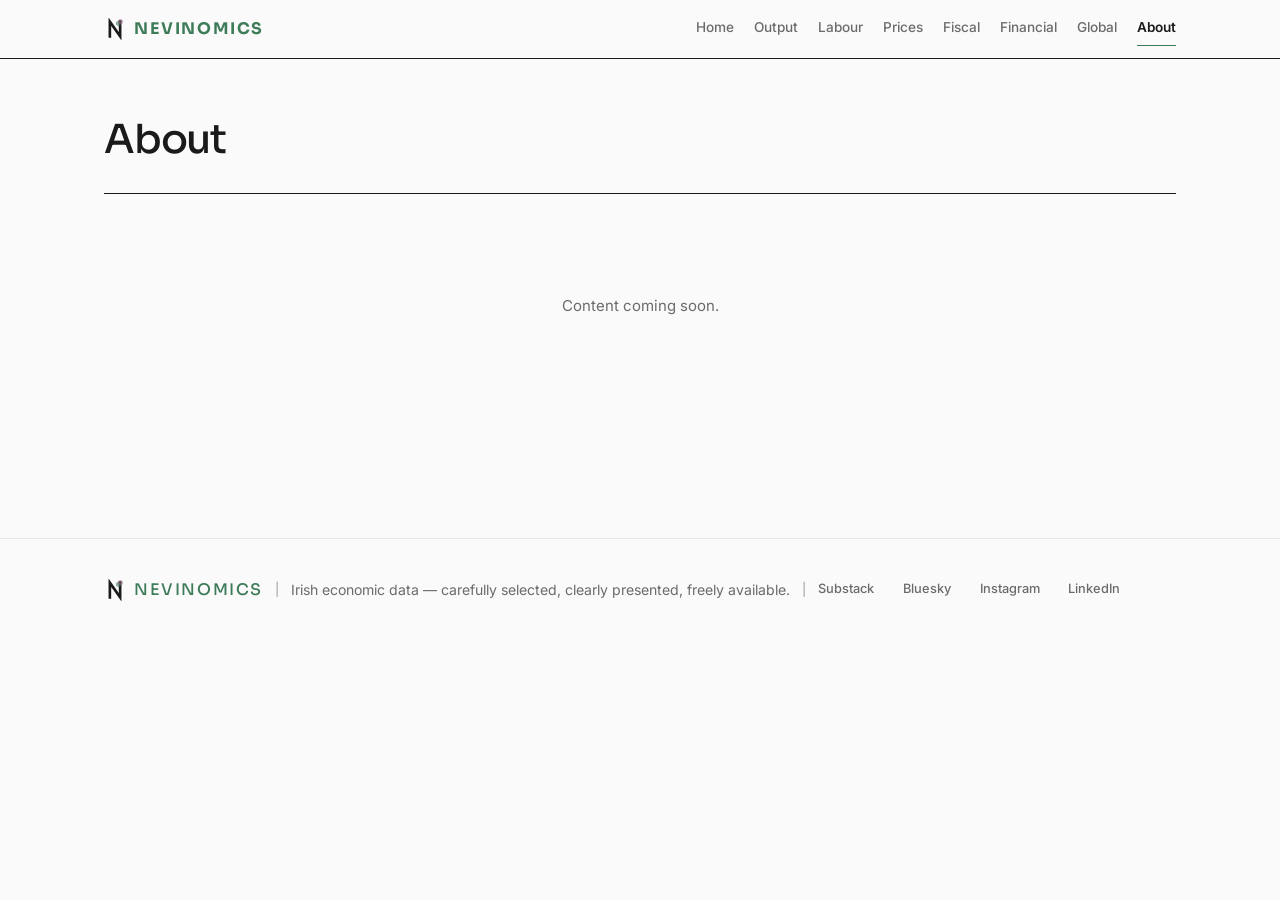
==== about.html @ d11573ce "Output table: opaque sticky first column (page bg + hairline edge) - scrolling text no longer shows " ====
<!DOCTYPE html>
<html lang="en">
<head>
  <meta charset="UTF-8">
  <meta name="viewport" content="width=device-width, initial-scale=1.0">
  <title>About — nevinomics</title>
  <link rel="preconnect" href="https://fonts.googleapis.com">
  <link rel="preconnect" href="https://fonts.gstatic.com" crossorigin>
  <link rel="stylesheet" href="https://fonts.googleapis.com/css2?family=Inter:wght@400;500;600&family=Sora:wght@500;600;700&display=swap">
  <link rel="stylesheet" href="style.css?v=12">
</head>
<body>
  <div class="page">
    <div class="page-head">
      <h1>About</h1>
    </div>

    <section class="card">
      <div class="coming-soon">
        <p>Content coming soon.</p>
      </div>
    </section>
  </div>

  <script src="nav.js?v=5"></script>
</body>
</html>
---- style.css ----
:root {
  --bg: #fafafa;
  --card: transparent;
  --text: #1a1a1a;
  --muted: #6b6b6b;
  --faint: #9a9a9a;
  --accent: #3E7C59;      /* spruce */
  --accent-2: #E8A33D;    /* marigold */
  --accent-3: #8C5A7A;    /* heather */
  --accent-4: #4A6FA5;    /* fjord */
  --negative: #8C5A7A;   /* heather - semantic negative */
  --border: #e8e8e8;
  --rule-strong: #1a1a1a;
  --ink: #1a1a1a;
  --shadow: none;
  --font-head: 'Sora', 'Space Grotesk', system-ui, sans-serif;
  --font-body: 'Inter', system-ui, sans-serif;
}

* { box-sizing: border-box; }

html { scroll-behavior: smooth; }

body {
  margin: 0;
  font-family: var(--font-body);
  background: var(--bg);
  color: var(--text);
  font-size: 15px;
  line-height: 1.6;
  -webkit-font-smoothing: antialiased;
}

.topbar {
  background: var(--bg);
  border-bottom: 1px solid var(--rule-strong);
  position: sticky;
  top: 0;
  z-index: 10;
}

.topbar-inner {
  max-width: 1120px;
  margin: 0 auto;
  padding: 0 1.5rem;
  display: flex;
  align-items: center;
  justify-content: space-between;
  gap: 1rem;
  flex-wrap: wrap;
}

.wordmark {
  font-family: var(--font-head);
  font-weight: 700;
  font-size: 1rem;
  color: var(--text);
  text-decoration: none;
  letter-spacing: 0.1em;
  text-transform: uppercase;
  padding: 1rem 0;
}

 .wordmark, .wordmark span { color: var(--accent); }

.wordmark .brand-mark {
  display: inline-block;
  vertical-align: middle;
  margin-right: 0.5rem;
  margin-top: -2px;
}
.wordmark em { color: var(--accent); font-style: normal; }

.site-nav { display: flex; gap: 0.15rem; flex-wrap: wrap; }

.site-nav a {
  text-decoration: none;
  color: var(--muted);
  font-size: 0.85rem;
  font-weight: 500;
  padding: 0.35rem 0;
  margin-left: 1.1rem;
  border-bottom: 1px solid transparent;
  transition: color 0.15s, border-color 0.15s;
}

.site-nav a:hover { color: var(--text); border-bottom-color: var(--text); }

.site-nav a.active { color: var(--text); font-weight: 600; border-bottom-color: var(--accent); }

.masthead {
  background: var(--bg);
  color: var(--text);
  padding: 4rem 1.5rem 3rem;
  border-bottom: 1px solid var(--rule-strong);
}

.masthead .inner {
  max-width: 1120px;
  margin: 0 auto;
}

.masthead .eyebrow {
  font-size: 0.8rem;
  letter-spacing: 0.14em;
  text-transform: uppercase;
  color: var(--faint);
  font-weight: 600;
  margin: 0 0 0.6rem;
}

.masthead h1 {
  font-family: var(--font-head);
  font-size: 2.6rem;
  font-weight: 700;
  letter-spacing: -0.025em;
  margin: 0 0 0.6rem;
  line-height: 1.05;
}

.masthead p {
  color: var(--muted);
  margin: 0;
  max-width: 640px;
  font-size: 1.05rem;
}

.masthead .big {
  font-family: var(--font-head);
  font-size: 4rem;
  font-weight: 500;
  letter-spacing: -0.03em;
  line-height: 1;
  margin: 0.9rem 0 0.4rem;
}

.masthead .big.up { color: var(--accent); }
.masthead .big.down { color: var(--negative); }
.masthead .big + .sub a { color: var(--accent); font-weight: 600; }

.page {
  max-width: 1120px;
  margin: 0 auto;
  padding: 2.4rem 1.5rem 3.5rem;
}

.page-head { margin-bottom: 2rem; }

.page-head h1 {
  font-family: var(--font-head);
  font-size: 2.5rem;
  font-weight: 500;
  margin: 1.4rem 0 0.35rem;
  letter-spacing: -0.03em;
  line-height: 1.05;
}
.page-head p { color: var(--muted); }

.page-head p { margin: 0; color: var(--muted); font-size: 1rem; }

.card {
  background: var(--card);
  border: 0;
  border-top: 1px solid var(--rule-strong);
  border-radius: 0;
  padding: 1.5rem 0 0.5rem;
  margin-bottom: 2.5rem;
}

.card-header {
  display: flex;
  justify-content: space-between;
  align-items: baseline;
  gap: 1rem;
}

.card-header h2 {
  margin: 0;
  font-size: 1.05rem;
  font-family: var(--font-head);
  font-weight: 600;
  letter-spacing: -0.01em;
}

.badge {
  font-size: 0.78rem;
  color: var(--faint);
  background: transparent;
  border: 0;
  border-radius: 0;
  padding: 0;
  white-space: nowrap;
  text-decoration: none;
  font-variant-numeric: tabular-nums;
  letter-spacing: 0.02em;
}

.badge.live { color: var(--muted); }

.kpis { display: flex; gap: 1rem; margin: 1.25rem 0; flex-wrap: wrap; }

.kpi {
  flex: 1 1 200px;
  background: transparent;
  border: 0;
  border-radius: 0;
  padding: 0.2rem 0;
  box-sizing: border-box;
}

.kpi .label {
  display: block;
  font-size: 0.72rem;
  color: var(--faint);
  text-transform: uppercase;
  letter-spacing: 0.05em;
  font-weight: 600;
}

.kpi .value {
  font-size: 1.5rem;
  font-weight: 500;
  margin-top: 0.15rem;
  font-family: var(--font-head);
  letter-spacing: -0.02em;
  font-variant-numeric: tabular-nums;
}

.value.up { color: var(--accent); }
.value.down { color: var(--negative); }

.chart-controls {
  display: flex;
  gap: 1.5rem;
  margin: 0.9rem 0 1rem;
  font-size: 0.86rem;
  color: var(--muted);
}

.chart-controls label { cursor: pointer; }
.chart-controls input { accent-color: var(--accent); }
.chart-wrap { position: relative; height: 400px; }

.chart-grid {
  display: flex;
  flex-wrap: wrap;
  gap: 1.5rem;
  margin-bottom: 1.5rem;
}

.chart-grid .card {
  flex: 1 1 420px;
  margin-bottom: 0;
  overflow: hidden;
  min-width: 0;
  box-sizing: border-box;
}
.kpi-strip-divider {
  flex-basis: 100%;
  height: 0;
  border-top: 1px solid var(--border);
  margin: 0.25rem 0;
}

.chart-grid .chart-wrap { height: 320px; }

.forecast-placeholder {
  display: flex;
  flex-direction: column;
  align-items: center;
  justify-content: center;
  text-align: center;
  height: 320px;
  border: 1px dashed var(--border);
  border-radius: 10px;
  color: var(--muted);
  background: var(--bg);
}

.forecast-placeholder h3 { font-family: var(--font-head); color: var(--text); margin: 0 0 0.4rem; }
.forecast-placeholder p { margin: 0.2rem 0; font-size: 0.85rem; }

.footnote { font-size: 0.78rem; color: var(--muted); margin: 1rem 0 0; }

.tiles {
  display: grid;
  grid-template-columns: repeat(auto-fill, minmax(260px, 1fr));
  gap: 1.5rem 3rem;
}

.tile {
  min-width: 0;
  display: flex;
  flex-direction: column;
  gap: 0.45rem;
  background: transparent;
  border: 0;
  border-top: 1px solid var(--rule-strong);
  border-radius: 0;
  padding: 1.2rem 0 0.5rem;
  text-decoration: none;
  color: var(--text);
  box-shadow: none;
  transition: border-color 0.15s;
}

.tile:hover { border-top-color: var(--accent); }

.tile h3 { margin: 0; font-size: 1.05rem; font-family: var(--font-head); font-weight: 600; }
.tile p { margin: 0; font-size: 0.86rem; color: var(--muted); flex: 1; }
.tile .badge { align-self: flex-start; }

.section-label {
  font-family: var(--font-head);
  font-size: 0.8rem;
  font-weight: 600;
  text-transform: uppercase;
  letter-spacing: 0.1em;
  color: var(--muted);
  margin: 2.2rem 0 1rem;
}

.coming-soon {
  display: flex;
  flex-direction: column;
  align-items: center;
  justify-content: center;
  text-align: center;
  padding: 4.5rem 1.5rem;
  color: var(--muted);
}

.coming-soon h2 { font-family: var(--font-head); color: var(--text); margin: 0 0 0.5rem; }
.coming-soon p { margin: 0.25rem 0; max-width: 480px; }
.coming-soon .badge { margin-top: 0.75rem; }

.site-footer {
  border-top: 1px solid var(--border);
  background: var(--card);
  margin-top: 2.5rem;
}

.site-footer .inner {
  max-width: 1120px;
  margin: 0 auto;
  padding: 1.35rem 1.5rem;
  font-size: 0.8rem;
  color: var(--muted);
  display: block;
  flex-wrap: wrap;
}

.site-footer a { color: var(--accent); text-decoration: none; font-weight: 500; }
.site-footer a:hover { text-decoration: underline; }

@media (max-width: 640px) {
  .chart-wrap { height: 300px; }
  .chart-controls { flex-direction: column; gap: 0.4rem; }
  .masthead h1 { font-size: 1.9rem; }
  .masthead .big { font-size: 2.8rem; }
  .kpi .value { font-size: 1.2rem; }
  .kpis { gap: 0.6rem; }
  .fy-val { font-size: 1.1rem; }
}

.data-table {
  width: 100%;
  border-collapse: collapse;
  font-size: 0.88rem;
  margin-top: 1rem;
}

.data-table th {
  text-align: right;
  font-size: 0.72rem;
  text-transform: uppercase;
  letter-spacing: 0.05em;
  color: var(--faint);
  font-weight: 600;
  padding: 0.5rem 0.75rem;
  border-bottom: 1px solid var(--rule-strong);
}

.data-table th:first-child { text-align: left; }

.data-table td {
  text-align: right;
  padding: 0.55rem 0.75rem;
  border-bottom: 1px solid var(--border);
  font-variant-numeric: tabular-nums;
}

.data-table td:first-child { text-align: left; color: var(--text); }

.data-table td.up { color: var(--accent); }
.data-table td.down { color: var(--negative); }

.data-table tr.strong td {
  font-weight: 600;
  font-family: var(--font-head);
  border-top: 1px solid var(--rule-strong);
  border-bottom: none;
  background: transparent;
}

.data-table tr.indent td:first-child {
  padding-left: 1.75rem;
  color: var(--muted);
  font-size: 0.84rem;
}

.kpi-heading {
  font-family: var(--font-head);
  font-size: 0.78rem;
  font-weight: 600;
  text-transform: uppercase;
  letter-spacing: 0.08em;
  color: var(--muted);
  margin: 1rem 0 0.35rem;
}

.kpi-heading:first-child { margin-top: 0; }

.kpi-wide { flex-basis: 300px; }

.mini-cols {
  display: flex;
  gap: 1.25rem;
  margin-top: 0.35rem;
  flex-wrap: wrap;
}

.fy-col {
  display: flex;
  flex-direction: column;
  align-items: flex-start;
  gap: 0.1rem;
}

.fy-year {
  font-size: 0.72rem;
  color: var(--faint);
  font-weight: 600;
  letter-spacing: 0.04em;
}

.fy-val {
  font-family: var(--font-head);
  font-size: 1.3rem;
  font-weight: 500;
  font-variant-numeric: tabular-nums;
}

.fy-val.up { color: var(--accent); }
.fy-val.down { color: var(--negative); }

.table-scroll {
  overflow-x: auto;
  -webkit-overflow-scrolling: touch;
  margin-top: 1rem;
}

.table-scroll .data-table { margin-top: 0; min-width: 640px; }

.data-table th:first-child,
.data-table td:first-child {
  position: sticky;
  left: 0;
  /* opaque surface: --card is transparent (open design), so use the page background.
     Without this, scrolled cells show through the frozen column. */
  background: var(--bg);
  z-index: 1;
  min-width: 130px;
  box-shadow: 1px 0 0 var(--border); /* hairline at the cut edge */
}

.data-table tr.strong td:first-child {
  background: #f2f6f3; /* opaque tint-on-white equivalent of the 8% spruce wash */
  box-shadow: 1px 0 0 var(--border);
}

.data-table td:first-child { box-shadow: 1px 0 0 var(--border); }

.demo-chart-block { min-width: 0; overflow: hidden; }
.demo-chart-block .section-label { margin: 0 0 0.25rem; }


.footnote a {
  color: inherit;
  text-decoration: underline;
  text-underline-offset: 2px;
}


.kpi-heading-row {
  display: flex;
  align-items: center;
  justify-content: space-between;
  gap: 1rem;
  margin-bottom: 0.35rem;
  flex-wrap: wrap;
}

/* --- homepage --------------------------------------------------------- */

.masthead .lede {
  font-size: 1.1rem;
  color: var(--muted);
  margin: 0 0 1.5rem;
  max-width: 640px;
}

.hero-strip {
  display: flex;
  flex-wrap: wrap;
  gap: 1rem 3rem;
  margin-top: 1.75rem;
}

.hero-fig {
  display: flex;
  flex-direction: column;
  gap: 0.15rem;
  text-decoration: none;
  color: inherit;
  min-width: 150px;
}

.hero-label {
  font-size: 0.72rem;
  color: var(--faint);
  text-transform: uppercase;
  letter-spacing: 0.05em;
  font-weight: 600;
}

.hero-value {
  font-family: var(--font-head);
  font-size: 2.4rem;
  font-weight: 500;
  letter-spacing: -0.02em;
  font-variant-numeric: tabular-nums;
  line-height: 1.1;
}

.hero-value.up { color: var(--accent); }
.hero-value.down { color: var(--negative); }

.hero-period {
  font-size: 0.78rem;
  color: var(--faint);
  font-variant-numeric: tabular-nums;
}

.hero-fig:hover .hero-value { text-decoration: underline; text-underline-offset: 4px; }

.home-section { margin-top: 3rem; }

.section-head-row {
  display: flex;
  align-items: baseline;
  justify-content: space-between;
  gap: 1rem;
  flex-wrap: wrap;
  margin-bottom: 1rem;
}

.section-label {
  font-family: var(--font-head);
  font-size: 0.85rem;
  font-weight: 600;
  letter-spacing: 0.1em;
  text-transform: uppercase;
  margin: 0;
}

/* theme tiles with sparklines: chart left, label+period stacked right */
.tile-foot {
  display: flex;
  align-items: flex-start;
  gap: 0.75rem;
  margin-top: 0.85rem;
  min-height: 55px;
}

.sparkline-wrap {
  flex: 0 0 auto;
  width: 200px;
  height: 55px;
  overflow: hidden;
}
.tile-foot .sparkline {
  display: block;
  width: 200px;
  height: 55px;
}

/* caption column beside the chart: series label directly above the period, right-aligned */
.tile-caption {
  display: flex;
  flex-direction: column;
  align-items: flex-end;
  gap: 0.1rem;
  margin-left: auto;
  min-width: 0;
}

.tile-series {
  font-size: 0.72rem;
  color: var(--faint);
  white-space: nowrap;
  line-height: 1.4;
}

.tile-period {
  font-size: 0.72rem;
  color: var(--muted);
  font-variant-numeric: tabular-nums;
  white-space: nowrap;
  line-height: 1.4;
}

/* coming-soon tiles: plain single line */
.tile-foot > .tile-period.soon {
  margin-left: auto;
  align-self: center;
}

/* about-the-data band */
.about-data-grid {
  display: grid;
  grid-template-columns: repeat(auto-fit, minmax(240px, 1fr));
  gap: 2rem;
}

.about-data-grid h3 {
  font-family: var(--font-head);
  font-size: 0.85rem;
  font-weight: 600;
  margin: 0 0 0.4rem;
}

.about-data-grid p {
  margin: 0;
  font-size: 0.9rem;
  color: var(--muted);
}

.about-data-grid a { color: inherit; }

/* masthead wordmark (home) */
.masthead-wordmark {
  font-family: var(--font-head);
  font-size: clamp(1.35rem, 2.6vw, 1.8rem);
  font-weight: 500;
  letter-spacing: -0.02em;
  line-height: 1.15;
  color: var(--text);
  margin: 0 0 0.75rem;
  max-width: 760px;
}

/* disclaimer + social links */
.disclaimer-text {
  max-width: 720px;
  color: var(--muted);
  font-size: 0.92rem;
  margin: 0 0 1.25rem;
}

.social-links {
  display: flex;
  align-items: center;
  gap: 0.9rem;
  font-size: 0.85rem;
  flex-wrap: wrap;
}
.social-links a {
  color: var(--muted);
  text-decoration: none;
  border-bottom: 1px solid transparent;
}
.social-links a:hover { color: var(--text); border-bottom-color: var(--text); }
.social-links span { color: var(--border); }

/* footer: brand row + social row */
.site-footer .footer-row {
  display: flex;
  align-items: center;
  gap: 0.75rem;
  flex-wrap: wrap;
  row-gap: 0.5rem;
}
.site-footer .footer-sep { color: var(--faint); }
.site-footer .footer-tagline { font-size: 0.88rem; color: var(--muted); }
.site-footer .social-links { margin-top: 0; display: inline-flex; align-items: center; gap: 0.9rem; }
.site-footer .social-links a { font-size: 0.8rem; }
.social-links a { color: var(--muted); text-decoration: none; border-bottom: 1px solid transparent; }
.social-links a:hover { color: var(--text); border-bottom-color: var(--text); }
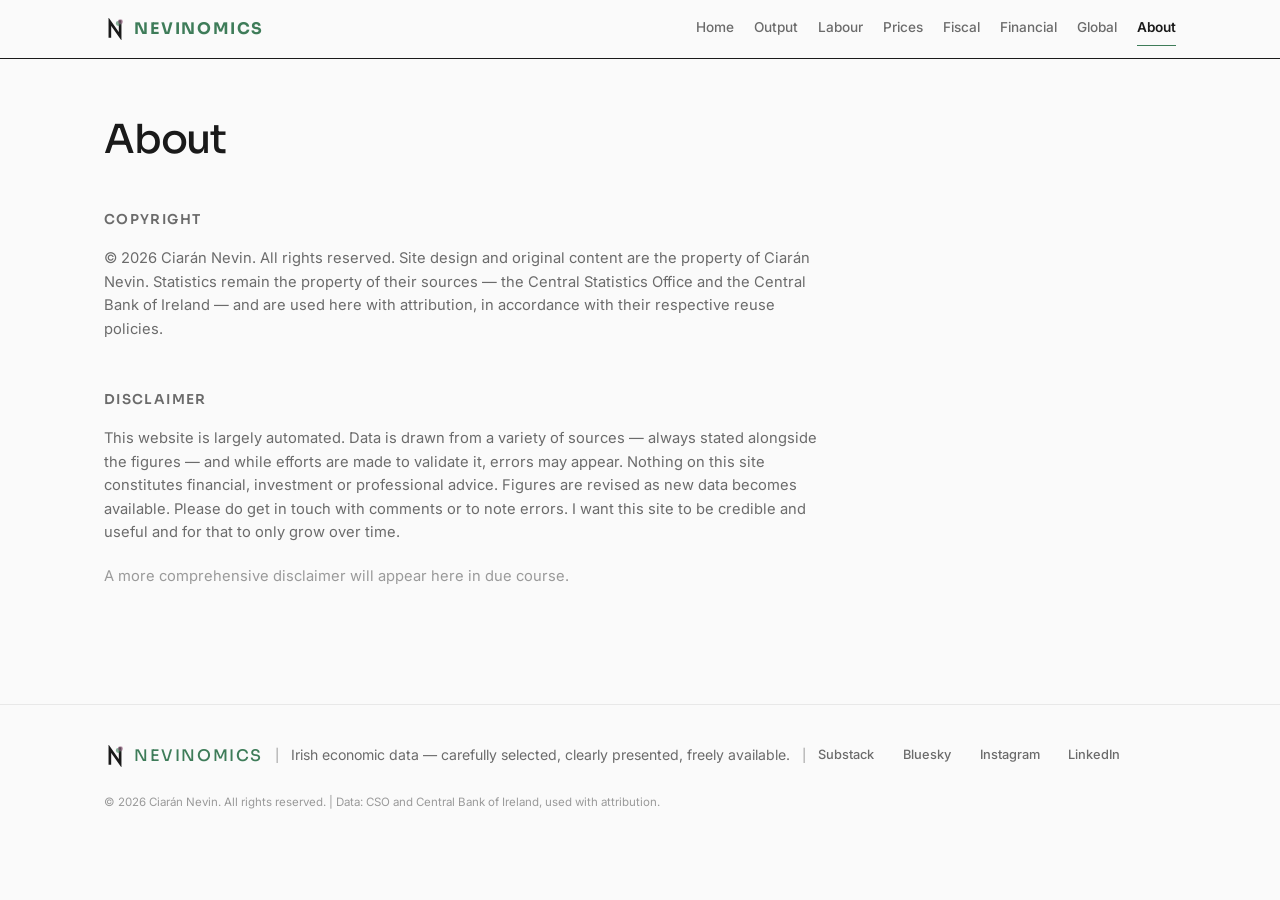
==== commit bc94ffd2: "Copyright: short line in all footers (Ciarán Nevin), copyright + disclaimer sections on About Co-aut" ====
--- a/about.html
+++ b/about.html
@@ -7,7 +7,7 @@
   <link rel="preconnect" href="https://fonts.googleapis.com">
   <link rel="preconnect" href="https://fonts.gstatic.com" crossorigin>
   <link rel="stylesheet" href="https://fonts.googleapis.com/css2?family=Inter:wght@400;500;600&family=Sora:wght@500;600;700&display=swap">
-  <link rel="stylesheet" href="style.css?v=12">
+  <link rel="stylesheet" href="style.css?v=14">
 </head>
 <body>
   <div class="page">
@@ -15,13 +15,22 @@
       <h1>About</h1>
     </div>
 
-    <section class="card">
-      <div class="coming-soon">
-        <p>Content coming soon.</p>
+    <section class="home-section">
+      <div class="section-head-row">
+        <h2 class="section-label">Copyright</h2>
       </div>
+      <p class="disclaimer-text">© 2026 Ciarán Nevin. All rights reserved. Site design and original content are the property of Ciarán Nevin. Statistics remain the property of their sources — the Central Statistics Office and the Central Bank of Ireland — and are used here with attribution, in accordance with their respective reuse policies.</p>
+    </section>
+
+    <section class="home-section">
+      <div class="section-head-row">
+        <h2 class="section-label">Disclaimer</h2>
+      </div>
+      <p class="disclaimer-text">This website is largely automated. Data is drawn from a variety of sources — always stated alongside the figures — and while efforts are made to validate it, errors may appear. Nothing on this site constitutes financial, investment or professional advice. Figures are revised as new data becomes available. Please do get in touch with comments or to note errors. I want this site to be credible and useful and for that to only grow over time.</p>
+      <p class="disclaimer-text" style="color: var(--faint);">A more comprehensive disclaimer will appear here in due course.</p>
     </section>
   </div>
 
-  <script src="nav.js?v=5"></script>
+  <script src="nav.js?v=6"></script>
 </body>
 </html>
--- a/style.css
+++ b/style.css
@@ -697,3 +697,19 @@
 .site-footer .social-links a { font-size: 0.8rem; }
 .social-links a { color: var(--muted); text-decoration: none; border-bottom: 1px solid transparent; }
 .social-links a:hover { color: var(--text); border-bottom-color: var(--text); }
+
+/* newsletter embed */
+.substack-embed {
+  max-width: 420px;
+}
+.substack-embed iframe {
+  display: block;
+  width: 100%;
+}
+
+/* footer legal line */
+.site-footer .footer-legal {
+  margin-top: 0.55rem;
+  font-size: 0.72rem;
+  color: var(--faint);
+}
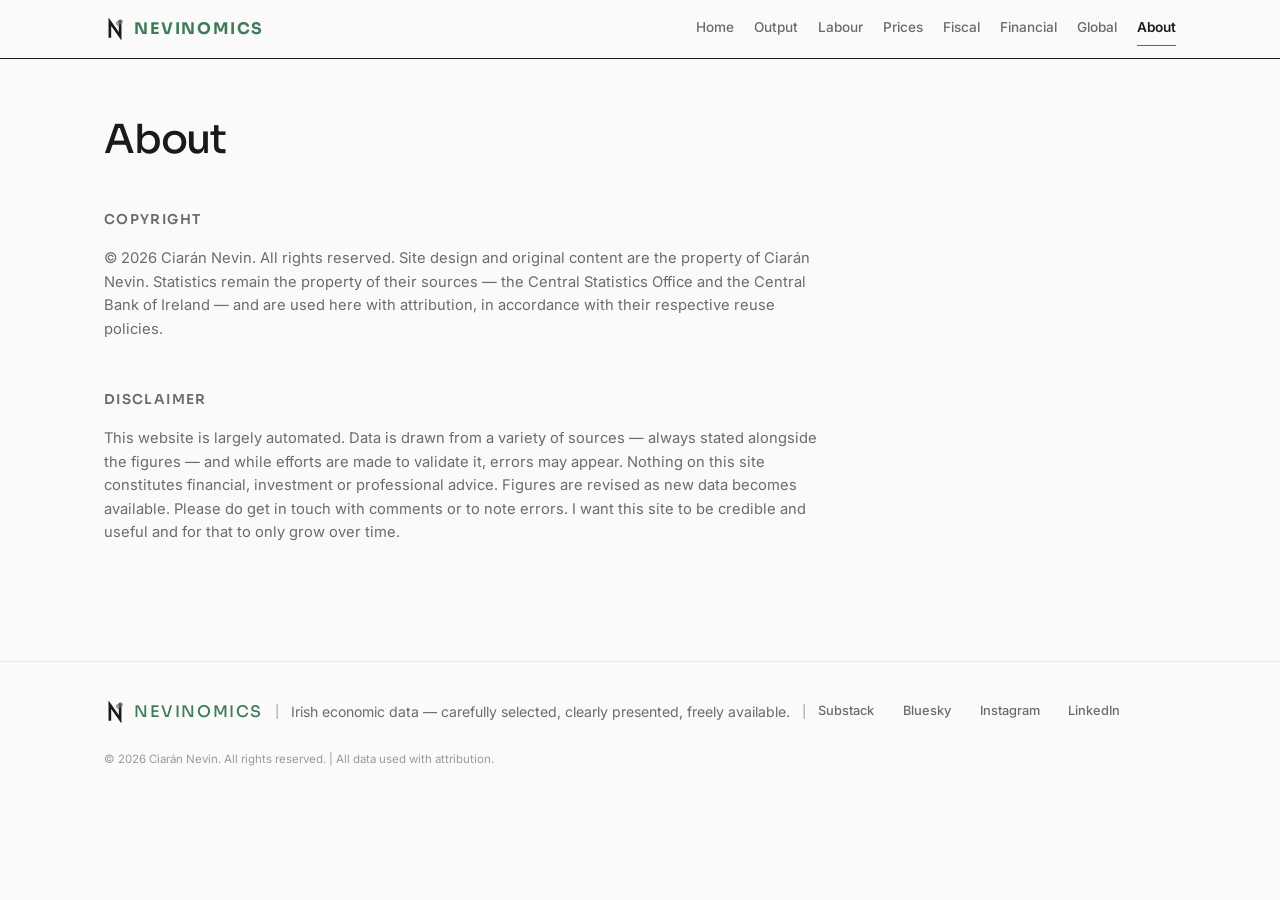
==== commit ee9460a5: "Footer: dynamic copyright year, 'All data used with attribution'; About: remove disclaimer placehold" ====
--- a/about.html
+++ b/about.html
@@ -27,10 +27,9 @@
         <h2 class="section-label">Disclaimer</h2>
       </div>
       <p class="disclaimer-text">This website is largely automated. Data is drawn from a variety of sources — always stated alongside the figures — and while efforts are made to validate it, errors may appear. Nothing on this site constitutes financial, investment or professional advice. Figures are revised as new data becomes available. Please do get in touch with comments or to note errors. I want this site to be credible and useful and for that to only grow over time.</p>
-      <p class="disclaimer-text" style="color: var(--faint);">A more comprehensive disclaimer will appear here in due course.</p>
     </section>
   </div>
 
-  <script src="nav.js?v=6"></script>
+  <script src="nav.js?v=7"></script>
 </body>
 </html>
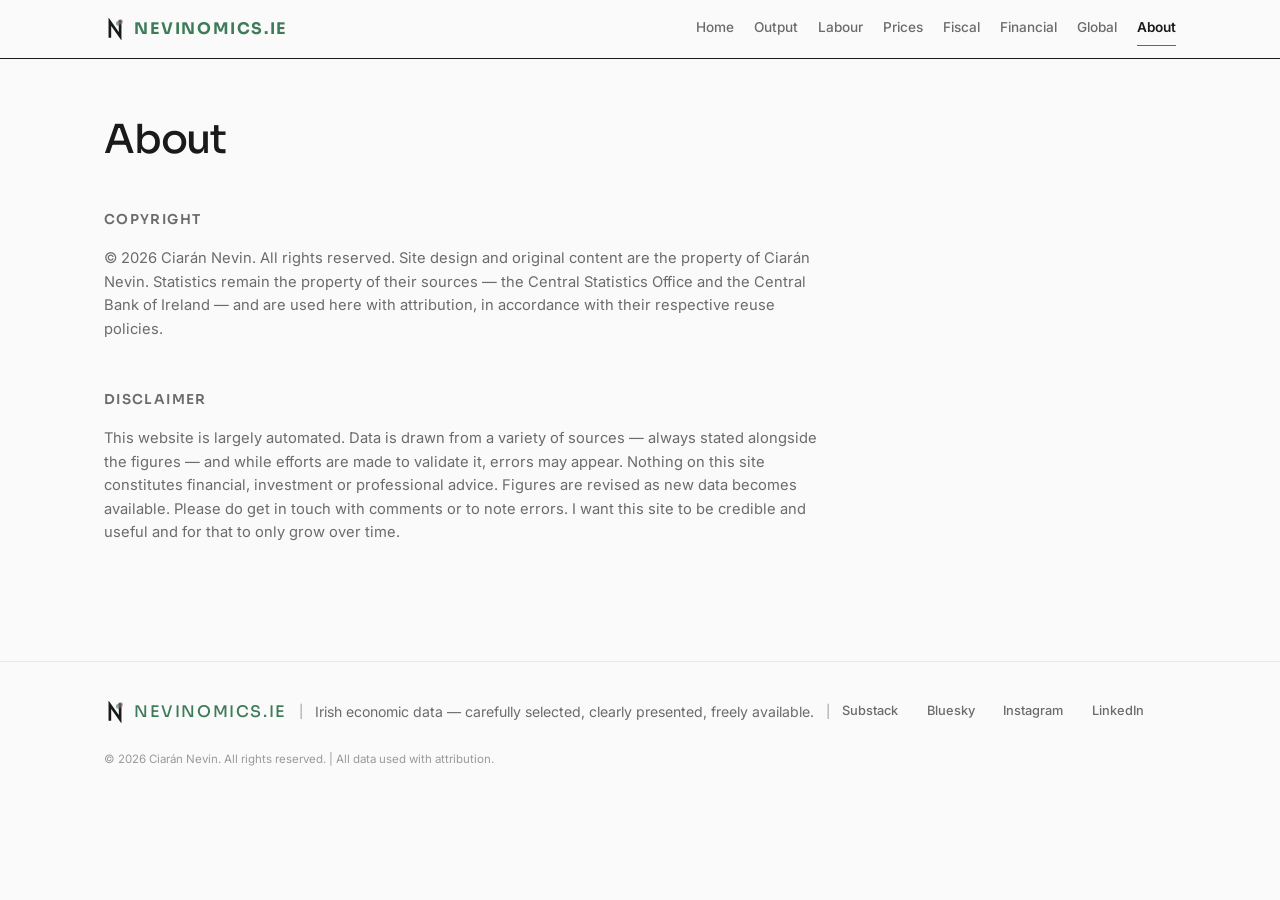
==== commit c5333280: "Domain: wordmark is lowercase nevinomics.ie throughout - header, footer, chart watermarks, page titl" ====
--- a/about.html
+++ b/about.html
@@ -3,7 +3,7 @@
 <head>
   <meta charset="UTF-8">
   <meta name="viewport" content="width=device-width, initial-scale=1.0">
-  <title>About — nevinomics</title>
+  <title>About — nevinomics.ie</title>
   <link rel="preconnect" href="https://fonts.googleapis.com">
   <link rel="preconnect" href="https://fonts.gstatic.com" crossorigin>
   <link rel="stylesheet" href="https://fonts.googleapis.com/css2?family=Inter:wght@400;500;600&family=Sora:wght@500;600;700&display=swap">
@@ -30,6 +30,6 @@
     </section>
   </div>
 
-  <script src="nav.js?v=7"></script>
+  <script src="nav.js?v=8"></script>
 </body>
 </html>
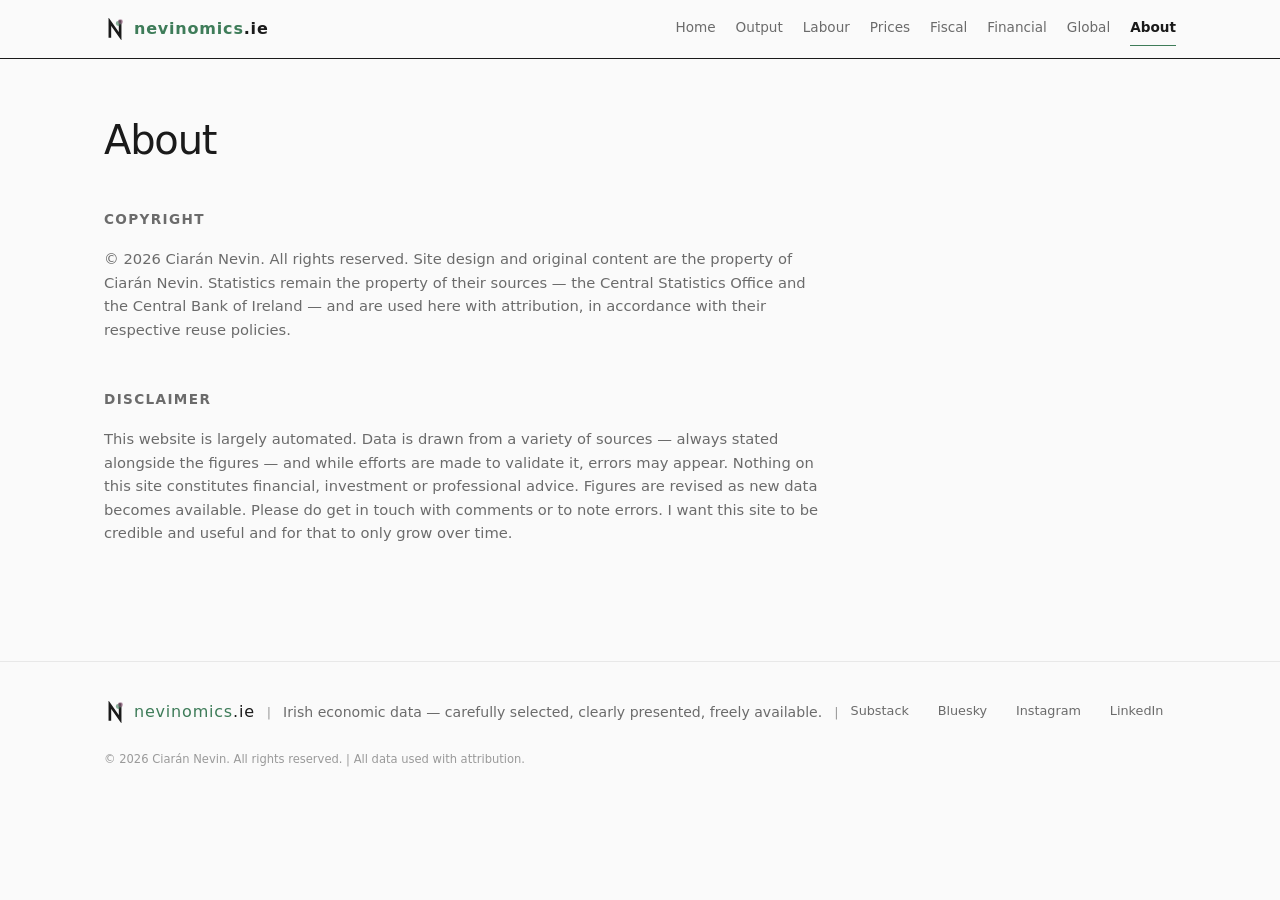
==== commit 46f98d16: "Fonts: self-host Inter and Sora (woff2, latin+latin-ext, OFL included); drop Google Fonts CDN from a" ====
--- a/about.html
+++ b/about.html
@@ -4,10 +4,8 @@
   <meta charset="UTF-8">
   <meta name="viewport" content="width=device-width, initial-scale=1.0">
   <title>About — nevinomics.ie</title>
-  <link rel="preconnect" href="https://fonts.googleapis.com">
-  <link rel="preconnect" href="https://fonts.gstatic.com" crossorigin>
-  <link rel="stylesheet" href="https://fonts.googleapis.com/css2?family=Inter:wght@400;500;600&family=Sora:wght@500;600;700&display=swap">
-  <link rel="stylesheet" href="style.css?v=14">
+  <link rel="stylesheet" href="fonts/fonts.css">
+  <link rel="stylesheet" href="style.css?v=16">
 </head>
 <body>
   <div class="page">
--- a/fonts/fonts.css
+++ b/fonts/fonts.css
@@ -0,0 +1,96 @@
+@font-face {
+  font-family: 'Inter';
+  font-style: normal;
+  font-weight: 400;
+  font-display: swap;
+  src: url(fonts/inter-400-latin-ext.woff2) format('woff2');
+  unicode-range: U+0100-02BA, U+02BD-02C5, U+02C7-02CC, U+02CE-02D7, U+02DD-02FF, U+0304, U+0308, U+0329, U+1D00-1DBF, U+1E00-1E9F, U+1EF2-1EFF, U+2020, U+20A0-20AB, U+20AD-20C4, U+2113, U+2C60-2C7F, U+A720-A7FF;
+}
+@font-face {
+  font-family: 'Inter';
+  font-style: normal;
+  font-weight: 400;
+  font-display: swap;
+  src: url(fonts/inter-400-latin.woff2) format('woff2');
+  unicode-range: U+0000-00FF, U+0131, U+0152-0153, U+02BB-02BC, U+02C6, U+02DA, U+02DC, U+0304, U+0308, U+0329, U+2000-206F, U+20AC, U+2122, U+2191, U+2193, U+2212, U+2215, U+FEFF, U+FFFD;
+}
+@font-face {
+  font-family: 'Inter';
+  font-style: normal;
+  font-weight: 500;
+  font-display: swap;
+  src: url(fonts/inter-500-latin-ext.woff2) format('woff2');
+  unicode-range: U+0100-02BA, U+02BD-02C5, U+02C7-02CC, U+02CE-02D7, U+02DD-02FF, U+0304, U+0308, U+0329, U+1D00-1DBF, U+1E00-1E9F, U+1EF2-1EFF, U+2020, U+20A0-20AB, U+20AD-20C4, U+2113, U+2C60-2C7F, U+A720-A7FF;
+}
+@font-face {
+  font-family: 'Inter';
+  font-style: normal;
+  font-weight: 500;
+  font-display: swap;
+  src: url(fonts/inter-500-latin.woff2) format('woff2');
+  unicode-range: U+0000-00FF, U+0131, U+0152-0153, U+02BB-02BC, U+02C6, U+02DA, U+02DC, U+0304, U+0308, U+0329, U+2000-206F, U+20AC, U+2122, U+2191, U+2193, U+2212, U+2215, U+FEFF, U+FFFD;
+}
+@font-face {
+  font-family: 'Inter';
+  font-style: normal;
+  font-weight: 600;
+  font-display: swap;
+  src: url(fonts/inter-600-latin-ext.woff2) format('woff2');
+  unicode-range: U+0100-02BA, U+02BD-02C5, U+02C7-02CC, U+02CE-02D7, U+02DD-02FF, U+0304, U+0308, U+0329, U+1D00-1DBF, U+1E00-1E9F, U+1EF2-1EFF, U+2020, U+20A0-20AB, U+20AD-20C4, U+2113, U+2C60-2C7F, U+A720-A7FF;
+}
+@font-face {
+  font-family: 'Inter';
+  font-style: normal;
+  font-weight: 600;
+  font-display: swap;
+  src: url(fonts/inter-600-latin.woff2) format('woff2');
+  unicode-range: U+0000-00FF, U+0131, U+0152-0153, U+02BB-02BC, U+02C6, U+02DA, U+02DC, U+0304, U+0308, U+0329, U+2000-206F, U+20AC, U+2122, U+2191, U+2193, U+2212, U+2215, U+FEFF, U+FFFD;
+}
+@font-face {
+  font-family: 'Sora';
+  font-style: normal;
+  font-weight: 500;
+  font-display: swap;
+  src: url(fonts/sora-500-latin-ext.woff2) format('woff2');
+  unicode-range: U+0100-02BA, U+02BD-02C5, U+02C7-02CC, U+02CE-02D7, U+02DD-02FF, U+0304, U+0308, U+0329, U+1D00-1DBF, U+1E00-1E9F, U+1EF2-1EFF, U+2020, U+20A0-20AB, U+20AD-20C4, U+2113, U+2C60-2C7F, U+A720-A7FF;
+}
+@font-face {
+  font-family: 'Sora';
+  font-style: normal;
+  font-weight: 500;
+  font-display: swap;
+  src: url(fonts/sora-500-latin.woff2) format('woff2');
+  unicode-range: U+0000-00FF, U+0131, U+0152-0153, U+02BB-02BC, U+02C6, U+02DA, U+02DC, U+0304, U+0308, U+0329, U+2000-206F, U+20AC, U+2122, U+2191, U+2193, U+2212, U+2215, U+FEFF, U+FFFD;
+}
+@font-face {
+  font-family: 'Sora';
+  font-style: normal;
+  font-weight: 600;
+  font-display: swap;
+  src: url(fonts/sora-600-latin-ext.woff2) format('woff2');
+  unicode-range: U+0100-02BA, U+02BD-02C5, U+02C7-02CC, U+02CE-02D7, U+02DD-02FF, U+0304, U+0308, U+0329, U+1D00-1DBF, U+1E00-1E9F, U+1EF2-1EFF, U+2020, U+20A0-20AB, U+20AD-20C4, U+2113, U+2C60-2C7F, U+A720-A7FF;
+}
+@font-face {
+  font-family: 'Sora';
+  font-style: normal;
+  font-weight: 600;
+  font-display: swap;
+  src: url(fonts/sora-600-latin.woff2) format('woff2');
+  unicode-range: U+0000-00FF, U+0131, U+0152-0153, U+02BB-02BC, U+02C6, U+02DA, U+02DC, U+0304, U+0308, U+0329, U+2000-206F, U+20AC, U+2122, U+2191, U+2193, U+2212, U+2215, U+FEFF, U+FFFD;
+}
+@font-face {
+  font-family: 'Sora';
+  font-style: normal;
+  font-weight: 700;
+  font-display: swap;
+  src: url(fonts/sora-700-latin-ext.woff2) format('woff2');
+  unicode-range: U+0100-02BA, U+02BD-02C5, U+02C7-02CC, U+02CE-02D7, U+02DD-02FF, U+0304, U+0308, U+0329, U+1D00-1DBF, U+1E00-1E9F, U+1EF2-1EFF, U+2020, U+20A0-20AB, U+20AD-20C4, U+2113, U+2C60-2C7F, U+A720-A7FF;
+}
+@font-face {
+  font-family: 'Sora';
+  font-style: normal;
+  font-weight: 700;
+  font-display: swap;
+  src: url(fonts/sora-700-latin.woff2) format('woff2');
+  unicode-range: U+0000-00FF, U+0131, U+0152-0153, U+02BB-02BC, U+02C6, U+02DA, U+02DC, U+0304, U+0308, U+0329, U+2000-206F, U+20AC, U+2122, U+2191, U+2193, U+2212, U+2215, U+FEFF, U+FFFD;
+}
--- a/style.css
+++ b/style.css
@@ -54,14 +54,14 @@
   font-family: var(--font-head);
   font-weight: 700;
   font-size: 1rem;
-  color: var(--text);
+  color: var(--accent);
   text-decoration: none;
-  letter-spacing: 0.1em;
-  text-transform: uppercase;
+  letter-spacing: 0.05em;
+  text-transform: none;
   padding: 1rem 0;
 }
 
- .wordmark, .wordmark span { color: var(--accent); }
+ .wordmark span { color: var(--text); }
 
 .wordmark .brand-mark {
   display: inline-block;
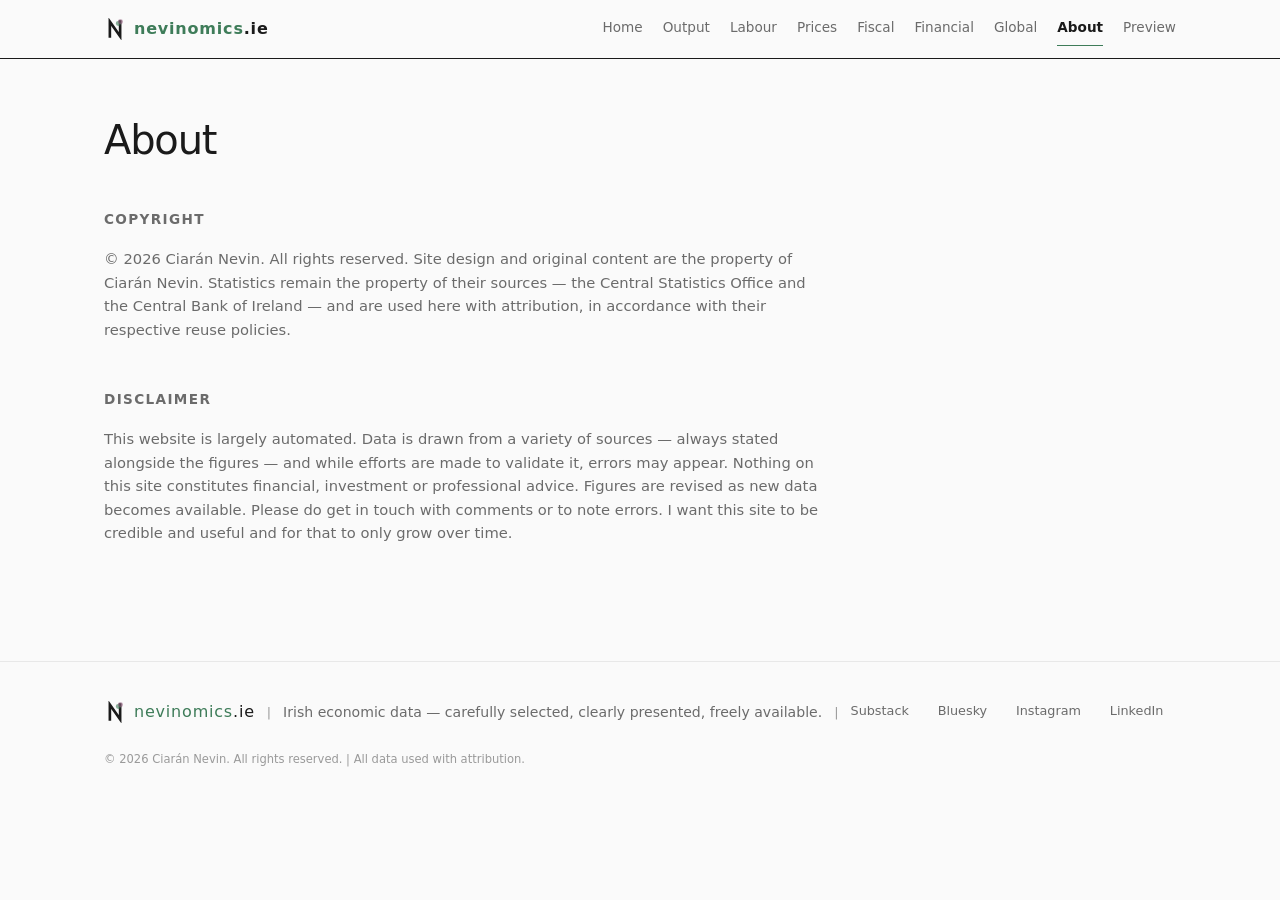
==== commit 4f63500c: "Add preview.html holding page + nav entry; runbook for staging nevinomics.ie on a 'live' branch - pr" ====
--- a/about.html
+++ b/about.html
@@ -28,6 +28,6 @@
     </section>
   </div>
 
-  <script src="nav.js?v=8"></script>
+  <script src="nav.js?v=9"></script>
 </body>
 </html>
